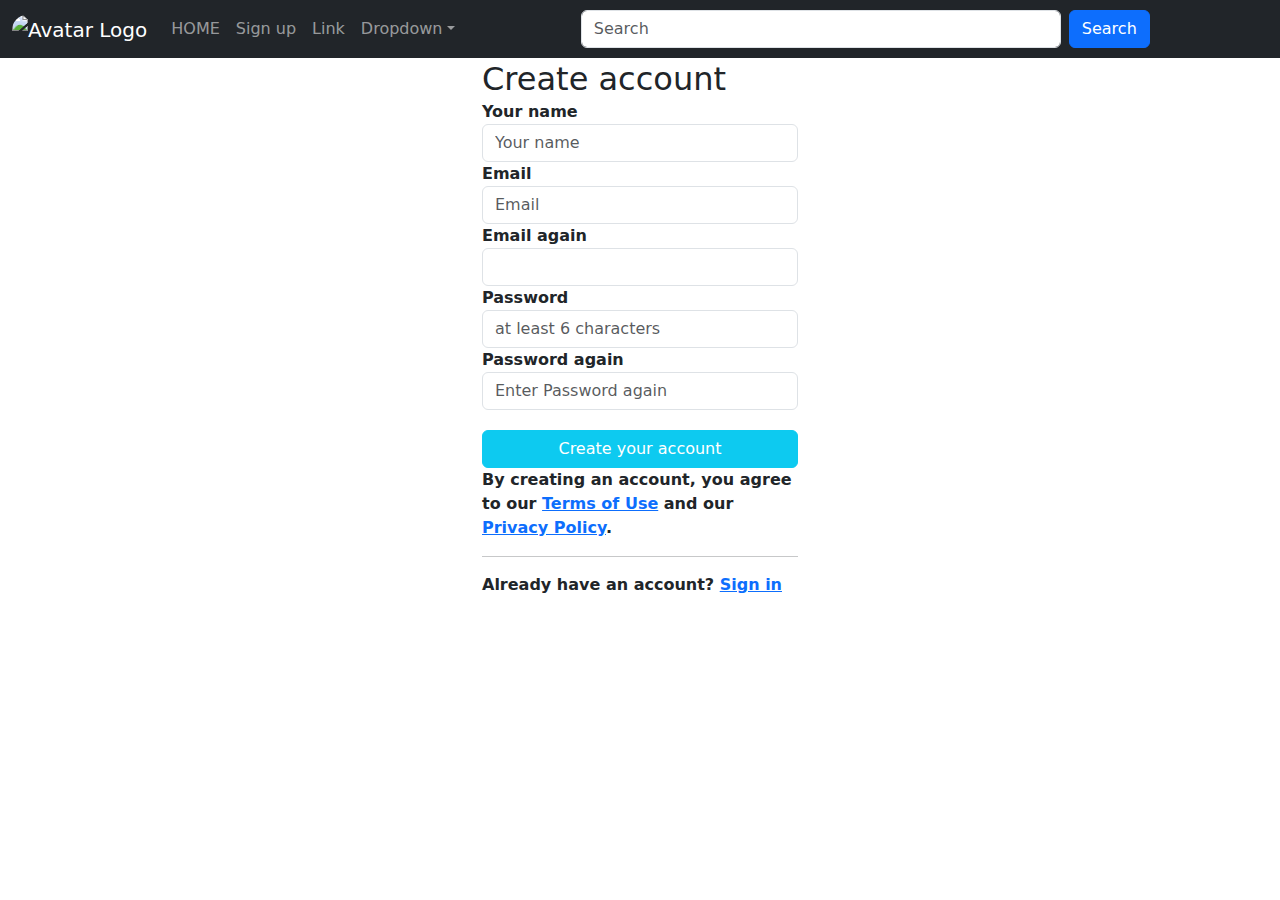
==== registration form.html @ 52c6f543 "Update registration form.html" ====
<!DOCTYPE html>
<html lang="en">
<head>
  <title>registration form</title>
  <meta charset="utf-8">
  <meta name="viewport" content="width=device-width, initial-scale=1">
  
 <link href="https://cdn.jsdelivr.net/npm/bootstrap@5.2.3/dist/css/bootstrap.min.css" rel="stylesheet">
  <script src="https://cdn.jsdelivr.net/npm/bootstrap@5.2.3/dist/js/bootstrap.bundle.min.js"></script>

<style>
form { margin: 0px 10px;
font-weight: 600; }

h2 {
  margin-top: 2px;
  margin-bottom: 2px;
}

.container { max-width: 360px; }

.divider {
  text-align: center;
  margin-top: 20px;
  margin-bottom: 5px;
}

.divider hr {
  margin: 7px 0px;
  width: 35%;
}

.left { float: left; }

.right { float: right; }

#signupSubmit{
	margin-top: 20px;
}
span{
	font-weight: 500;
	color: white;
}
</style>
</head>
<body>
	<div class="row">
		<div class="col">
	<nav class="navbar navbar-expand-sm bg-dark navbar-dark">
  <div class="container-fluid">
    <a class="navbar-brand" href="#">
      <img src="assets/images/hytech842.png" alt="Avatar Logo" style="width:30px;" class="rounded-pill">
    </a>
    <button class="navbar-toggler" type="button" data-bs-toggle="collapse" data-bs-target="#collapsibleNavbar">
      <span class="navbar-toggler-icon"></span>
    </button>
    <div class="collapse navbar-collapse" id="collapsibleNavbar">
      <ul class="navbar-nav">
        <li class="nav-item">
          <a class="nav-link" href="index.html">HOME</a>
        </li>
        <li class="nav-item">
          <a class="nav-link" href="registration form.html">Sign up</a>
        </li>
        <li class="nav-item">
          <a class="nav-link" href="#">Link</a>
        </li>  
        <li class="nav-item dropdown">
          <a class="nav-link dropdown-toggle" href="#" role="button" data-bs-toggle="dropdown">Dropdown</a>
          <ul class="dropdown-menu">
            <li><a class="dropdown-item" href="#">Link</a></li>
            <li><a class="dropdown-item" href="#">Another link</a></li>
            <li><a class="dropdown-item" href="#">A third link</a></li>
          </ul>
        </li>
      </ul>
      <div class="mx-auto">
      <form class="d-flex">
        <input style="width:30em" class="form-control me-2" type="text" placeholder="Search">
        <button class="btn btn-primary" type="button">Search</button>
      </form>
    </div>
    </div>
  </div>
</nav>
</div>
</div>
    <div class="container">
		<div class="row">
			<div class="panel panel-primary">
				<div class="panel-body">
					<form>
						<div class="form-group">
							<h2>Create account</h2>
						</div>
						<div class="form-group">
							<label class="control-label" for="signupName">Your name</label>
							<input id="signupName" type="text" maxlength="50" class="form-control" placeholder="Your name">
						</div>
						<div class="form-group">
							<label class="control-label" for="signupEmail">Email</label>
							<input id="signupEmail" type="email" maxlength="50" class="form-control" placeholder="Email">
						</div>
						<div class="form-group">
							<label class="control-label" for="signupEmailagain">Email again</label>
							<input id="signupEmailagain" type="email" maxlength="50" class="form-control">
						</div>
						<div class="form-group">
							<label class="control-label" for="signupPassword">Password</label>
							<input id="signupPassword" type="password" maxlength="25" class="form-control" placeholder="at least 6 characters" length="40">
						</div>
						<div class="form-group">
							<label class="control-label" for="signupPasswordagain">Password again</label>
							<input id="signupPasswordagain" type="password" maxlength="25" class="form-control" placeholder="Enter Password again">
						</div>
						<div class="form-group">
							<div class="d-grid gap-2">
							<button id="signupSubmit" type="submit" class="btn btn-info btn-block"><span>Create your account</span></button>
						</div>
						</div>
						<p class="form-group">By creating an account, you agree to our <a href="#">Terms of Use</a> and our <a href="#">Privacy Policy</a>.</p>
						<hr>
						<p></p>Already have an account? <a href="#">Sign in</a></p>
					</form>
				</div>
			</div>
		</div>
	</div>
</body>
</html>
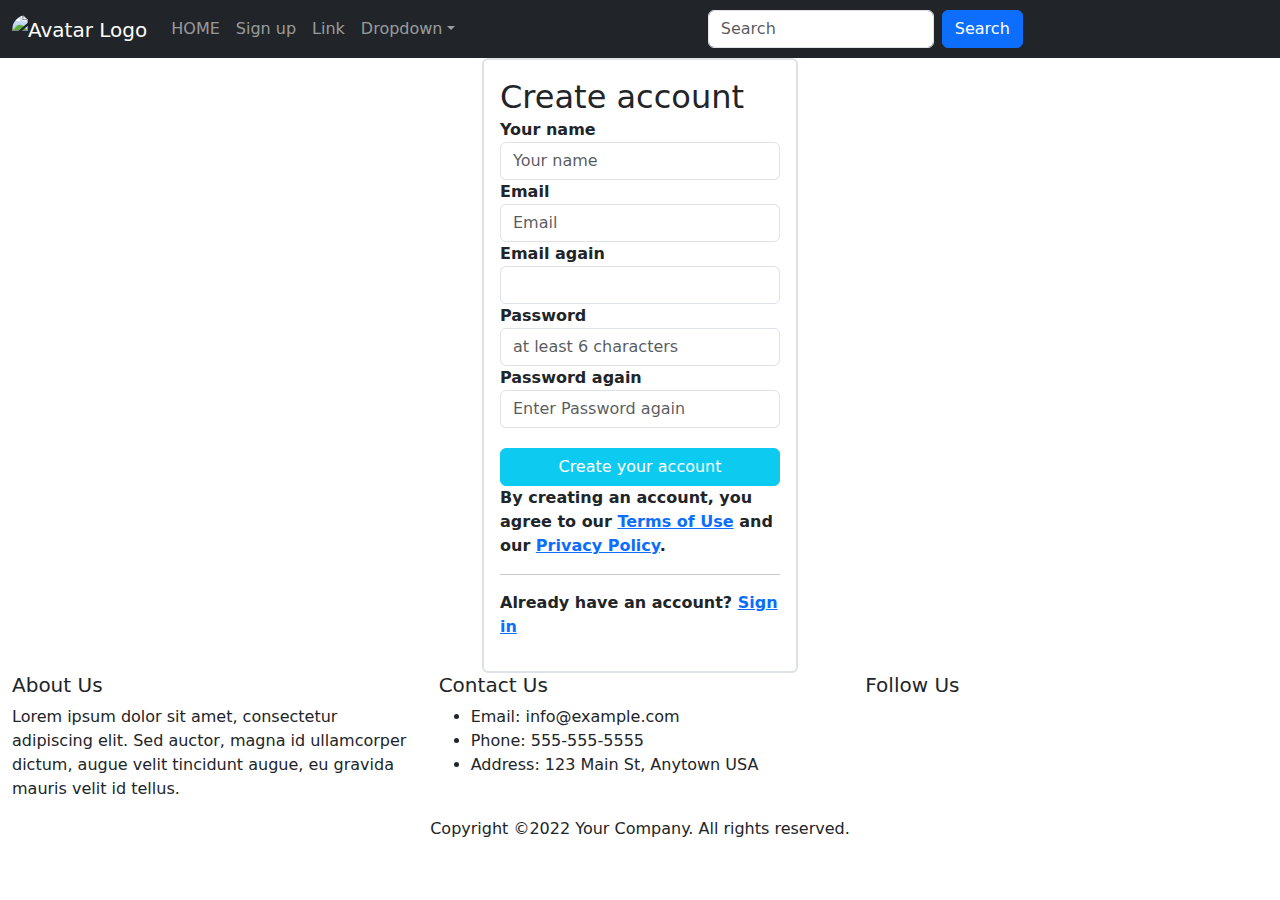
==== commit 513606aa: "Update registration form.html" ====
--- a/registration form.html
+++ b/registration form.html
@@ -7,6 +7,9 @@
   
  <link href="https://cdn.jsdelivr.net/npm/bootstrap@5.2.3/dist/css/bootstrap.min.css" rel="stylesheet">
   <script src="https://cdn.jsdelivr.net/npm/bootstrap@5.2.3/dist/js/bootstrap.bundle.min.js"></script>
+<link rel="stylesheet" href="https://cdnjs.cloudflare.com/ajax/libs/font-awesome/5.15.1/css/all.min.css" integrity="sha512-+4zCK9k+qNFUR5X+cKL9EIR+ZOhtIloNl9GIKS57V1MyNsYpYcUrUeQc9vNfzsWfV28IaLL3i96P9sdNyeRssA==" crossorigin="anonymous" />
+	
+<link rel="stylesheet" type="text/css" href="footer.css">
 
 <style>
 form { margin: 0px 10px;
@@ -44,11 +47,9 @@
 </style>
 </head>
 <body>
-	<div class="row">
-		<div class="col">
 	<nav class="navbar navbar-expand-sm bg-dark navbar-dark">
   <div class="container-fluid">
-    <a class="navbar-brand" href="#">
+    <a class="navbar-brand" href="index.html">
       <img src="assets/images/hytech842.png" alt="Avatar Logo" style="width:30px;" class="rounded-pill">
     </a>
     <button class="navbar-toggler" type="button" data-bs-toggle="collapse" data-bs-target="#collapsibleNavbar">
@@ -76,20 +77,20 @@
       </ul>
       <div class="mx-auto">
       <form class="d-flex">
-        <input style="width:30em" class="form-control me-2" type="text" placeholder="Search">
+        <input style="width:100%" class="form-control me-2" type="text" placeholder="Search">
         <button class="btn btn-primary" type="button">Search</button>
       </form>
     </div>
     </div>
   </div>
 </nav>
-</div>
-</div>
+
     <div class="container">
 		<div class="row">
 			<div class="panel panel-primary">
 				<div class="panel-body">
 					<form>
+						<div class="border border-2 rounded p-3">
 						<div class="form-group">
 							<h2>Create account</h2>
 						</div>
@@ -121,10 +122,43 @@
 						<p class="form-group">By creating an account, you agree to our <a href="#">Terms of Use</a> and our <a href="#">Privacy Policy</a>.</p>
 						<hr>
 						<p></p>Already have an account? <a href="#">Sign in</a></p>
+						</div>
 					</form>
 				</div>
 			</div>
 		</div>
 	</div>
+<footer class="footer">
+  <div class="container-fluid">
+    <div class="row">
+      <div class="col-sm-4">
+        <h5>About Us</h5>
+        <p>Lorem ipsum dolor sit amet, consectetur adipiscing elit. Sed auctor, magna id ullamcorper dictum, augue velit tincidunt augue, eu gravida mauris velit id tellus.</p>
+      </div>
+      <div class="col-sm-4">
+        <h5>Contact Us</h5>
+        <ul>
+          <li>Email: info@example.com</li>
+          <li>Phone: 555-555-5555</li>
+          <li>Address: 123 Main St, Anytown USA</li>
+        </ul>
+      </div>
+      <div class="col-sm-4">
+        <h5>Follow Us</h5>
+        <div class="social-links">
+          <a href="#"><i class="fab fa-facebook-f"></i></a>
+          <a href="#"><i class="fab fa-twitter"></i></a>
+          <a href="#"><i class="fab fa-instagram"></i></a>
+          <a href="#"><i class="fab fa-linkedin-in"></i></a>
+        </div>
+      </div>
+    </div>
+    <div class="row">
+      <div class="col-12">
+        <p class="text-center">Copyright &copy;2022 Your Company. All rights reserved.</p>
+      </div>
+    </div>
+  </div>
+</footer>
 </body>
 </html>
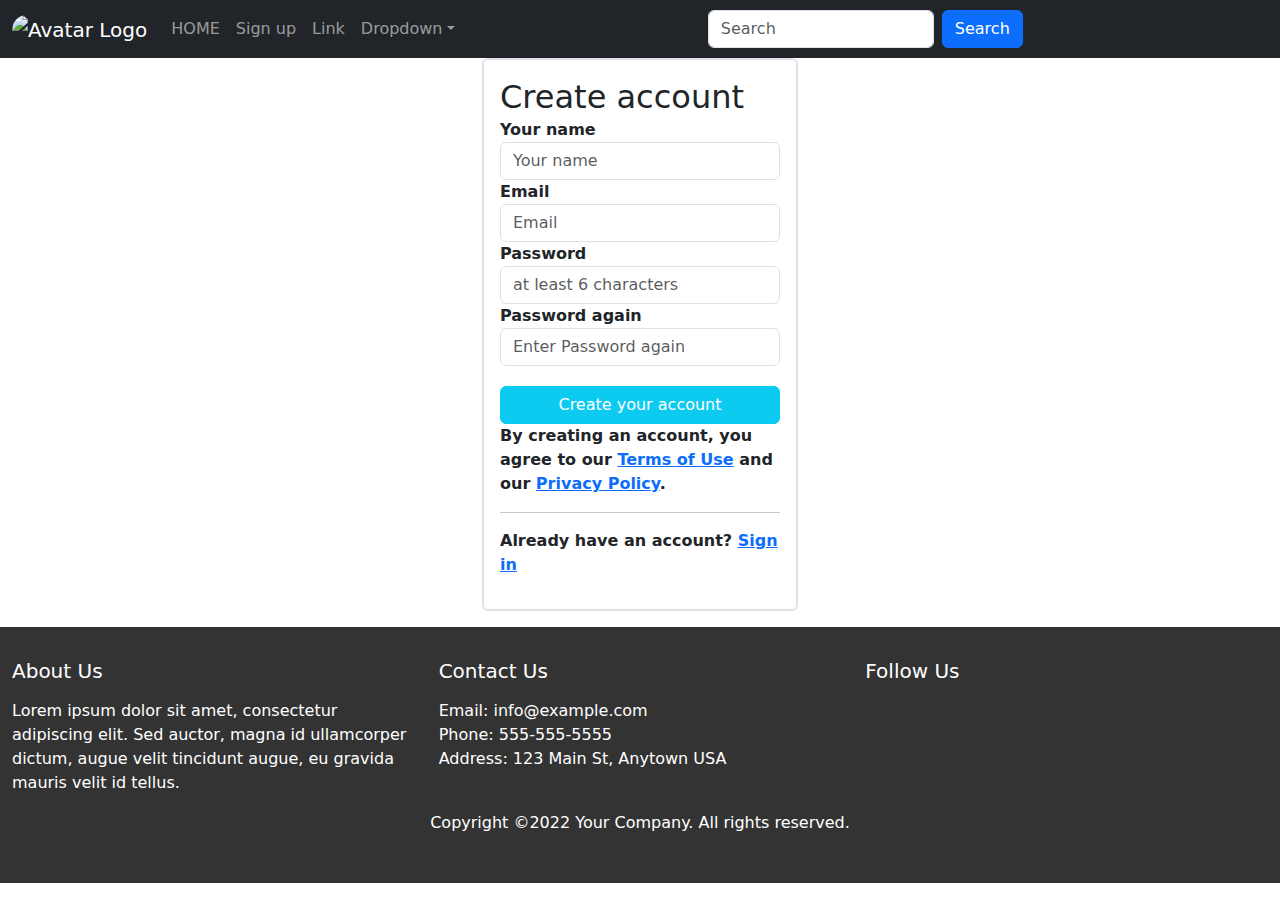
==== commit 1b11fa97: "Update registration form.html" ====
--- a/registration form.html
+++ b/registration form.html
@@ -103,10 +103,6 @@
 							<input id="signupEmail" type="email" maxlength="50" class="form-control" placeholder="Email">
 						</div>
 						<div class="form-group">
-							<label class="control-label" for="signupEmailagain">Email again</label>
-							<input id="signupEmailagain" type="email" maxlength="50" class="form-control">
-						</div>
-						<div class="form-group">
 							<label class="control-label" for="signupPassword">Password</label>
 							<input id="signupPassword" type="password" maxlength="25" class="form-control" placeholder="at least 6 characters" length="40">
 						</div>
@@ -128,7 +124,7 @@
 			</div>
 		</div>
 	</div>
-<footer class="footer">
+<footer class="footer mt-3">
   <div class="container-fluid">
     <div class="row">
       <div class="col-sm-4">
--- a/footer.css
+++ b/footer.css
@@ -0,0 +1,32 @@
+.footer {
+  background-color: #333;
+  color: #fff;
+  padding: 2rem 0;
+}
+
+.footer h5 {
+  color: #fff;
+  margin-bottom: 1rem;
+}
+
+.footer ul {
+  list-style: none;
+  margin: 0;
+  padding: 0;
+}
+
+.footer .social-links {
+  display: flex;
+  justify-content: center;
+  align-items: center;
+}
+
+.footer .social-links a {
+  color: #fff;
+  margin-right: 0.5rem;
+  font-size: 1.5rem;
+}
+
+.footer .social-links a:hover {
+  color: #f9a825;
+}
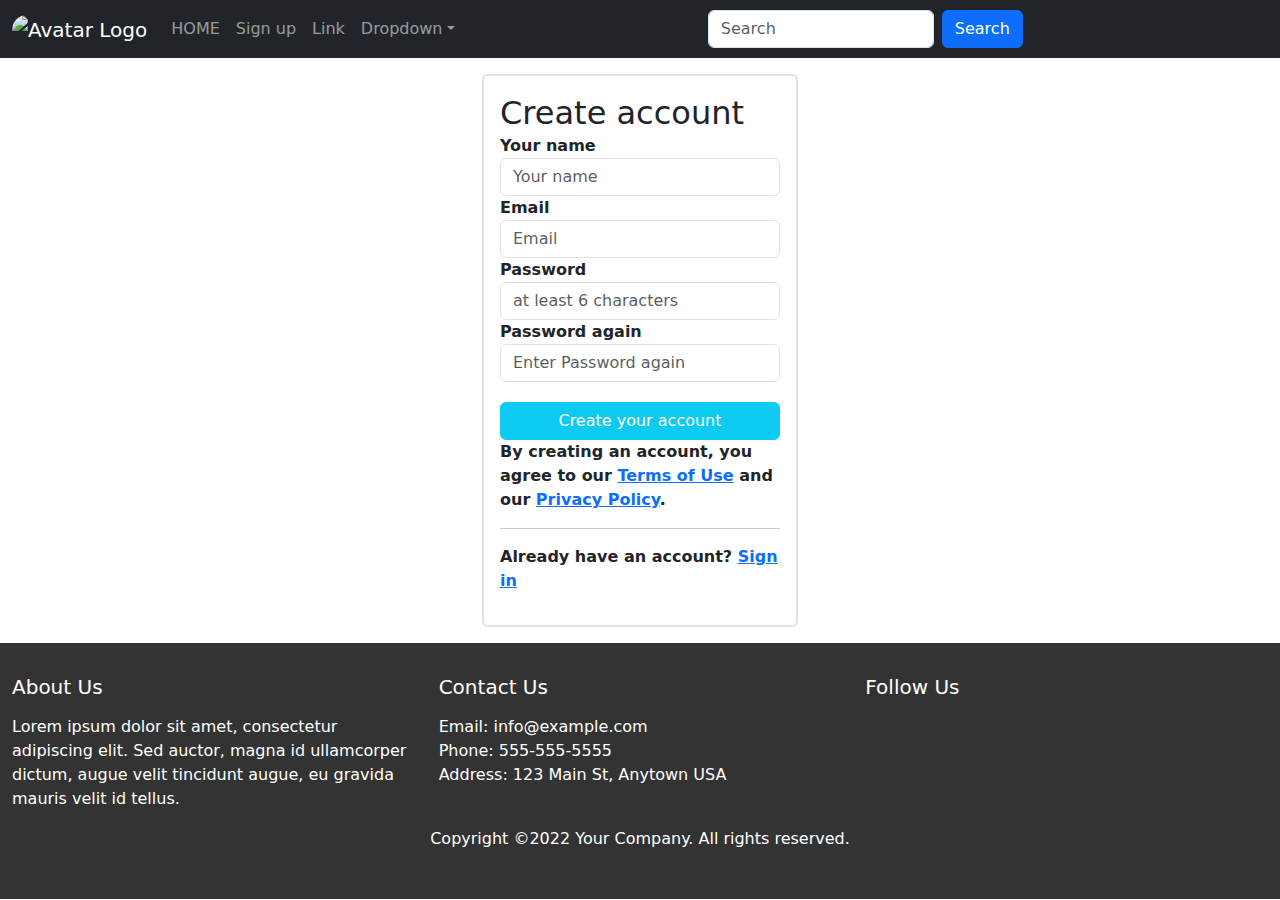
==== commit bdf9442f: "Update registration form.html" ====
--- a/registration form.html
+++ b/registration form.html
@@ -10,41 +10,8 @@
 <link rel="stylesheet" href="https://cdnjs.cloudflare.com/ajax/libs/font-awesome/5.15.1/css/all.min.css" integrity="sha512-+4zCK9k+qNFUR5X+cKL9EIR+ZOhtIloNl9GIKS57V1MyNsYpYcUrUeQc9vNfzsWfV28IaLL3i96P9sdNyeRssA==" crossorigin="anonymous" />
 	
 <link rel="stylesheet" type="text/css" href="footer.css">
-
-<style>
-form { margin: 0px 10px;
-font-weight: 600; }
-
-h2 {
-  margin-top: 2px;
-  margin-bottom: 2px;
-}
-
-.container { max-width: 360px; }
-
-.divider {
-  text-align: center;
-  margin-top: 20px;
-  margin-bottom: 5px;
-}
-
-.divider hr {
-  margin: 7px 0px;
-  width: 35%;
-}
-
-.left { float: left; }
-
-.right { float: right; }
-
-#signupSubmit{
-	margin-top: 20px;
-}
-span{
-	font-weight: 500;
-	color: white;
-}
-</style>
+<link rel="stylesheet" type="text/css" href="forms style.css">
+	
 </head>
 <body>
 	<nav class="navbar navbar-expand-sm bg-dark navbar-dark">
@@ -85,7 +52,7 @@
   </div>
 </nav>
 
-    <div class="container">
+    <div class="container mt-3">
 		<div class="row">
 			<div class="panel panel-primary">
 				<div class="panel-body">
--- a/forms style.css
+++ b/forms style.css
@@ -0,0 +1,32 @@
+form { margin: 0px 10px;
+font-weight: 600; }
+
+h2 {
+  margin-top: 2px;
+  margin-bottom: 2px;
+}
+
+.container { max-width: 360px; }
+
+.divider {
+  text-align: center;
+  margin-top: 20px;
+  margin-bottom: 5px;
+}
+
+.divider hr {
+  margin: 7px 0px;
+  width: 35%;
+}
+
+.left { float: left; }
+
+.right { float: right; }
+
+#signupSubmit{
+	margin-top: 20px;
+}
+span{
+	font-weight: 500;
+	color: white;
+}
